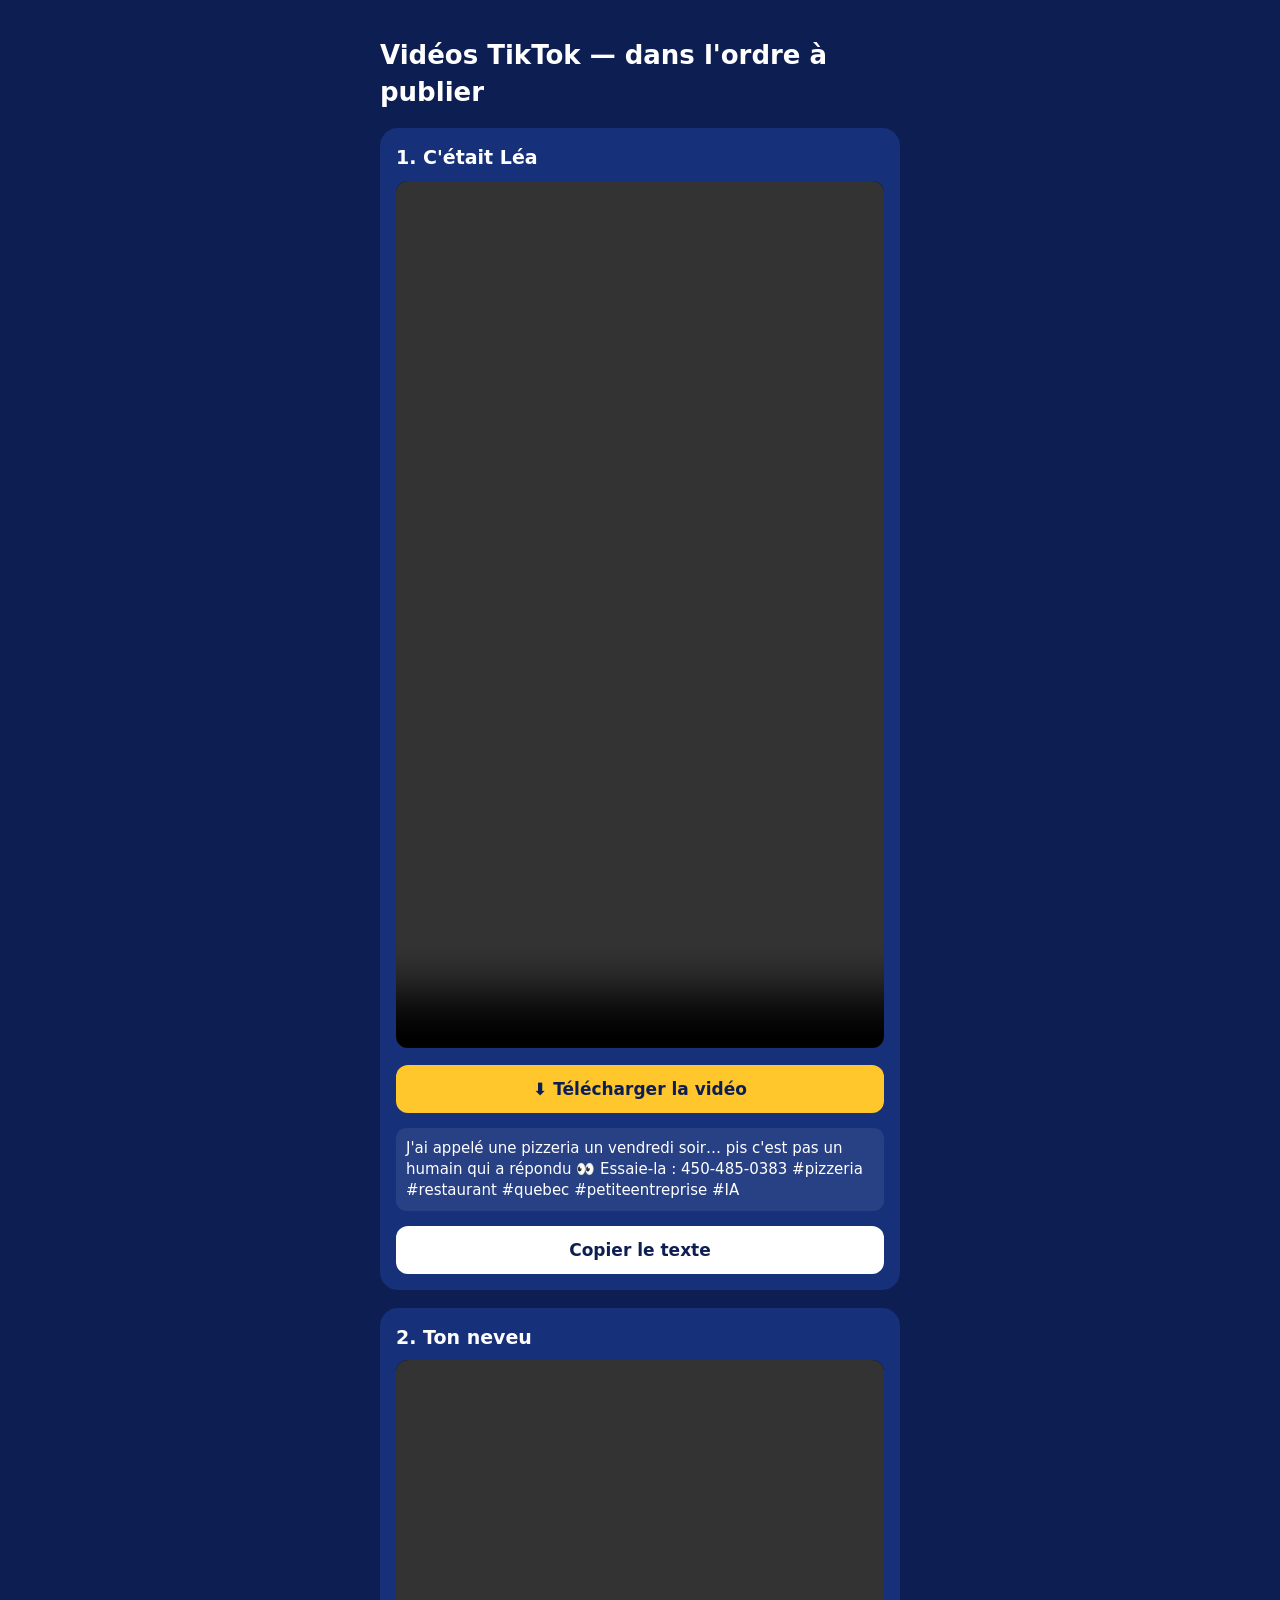
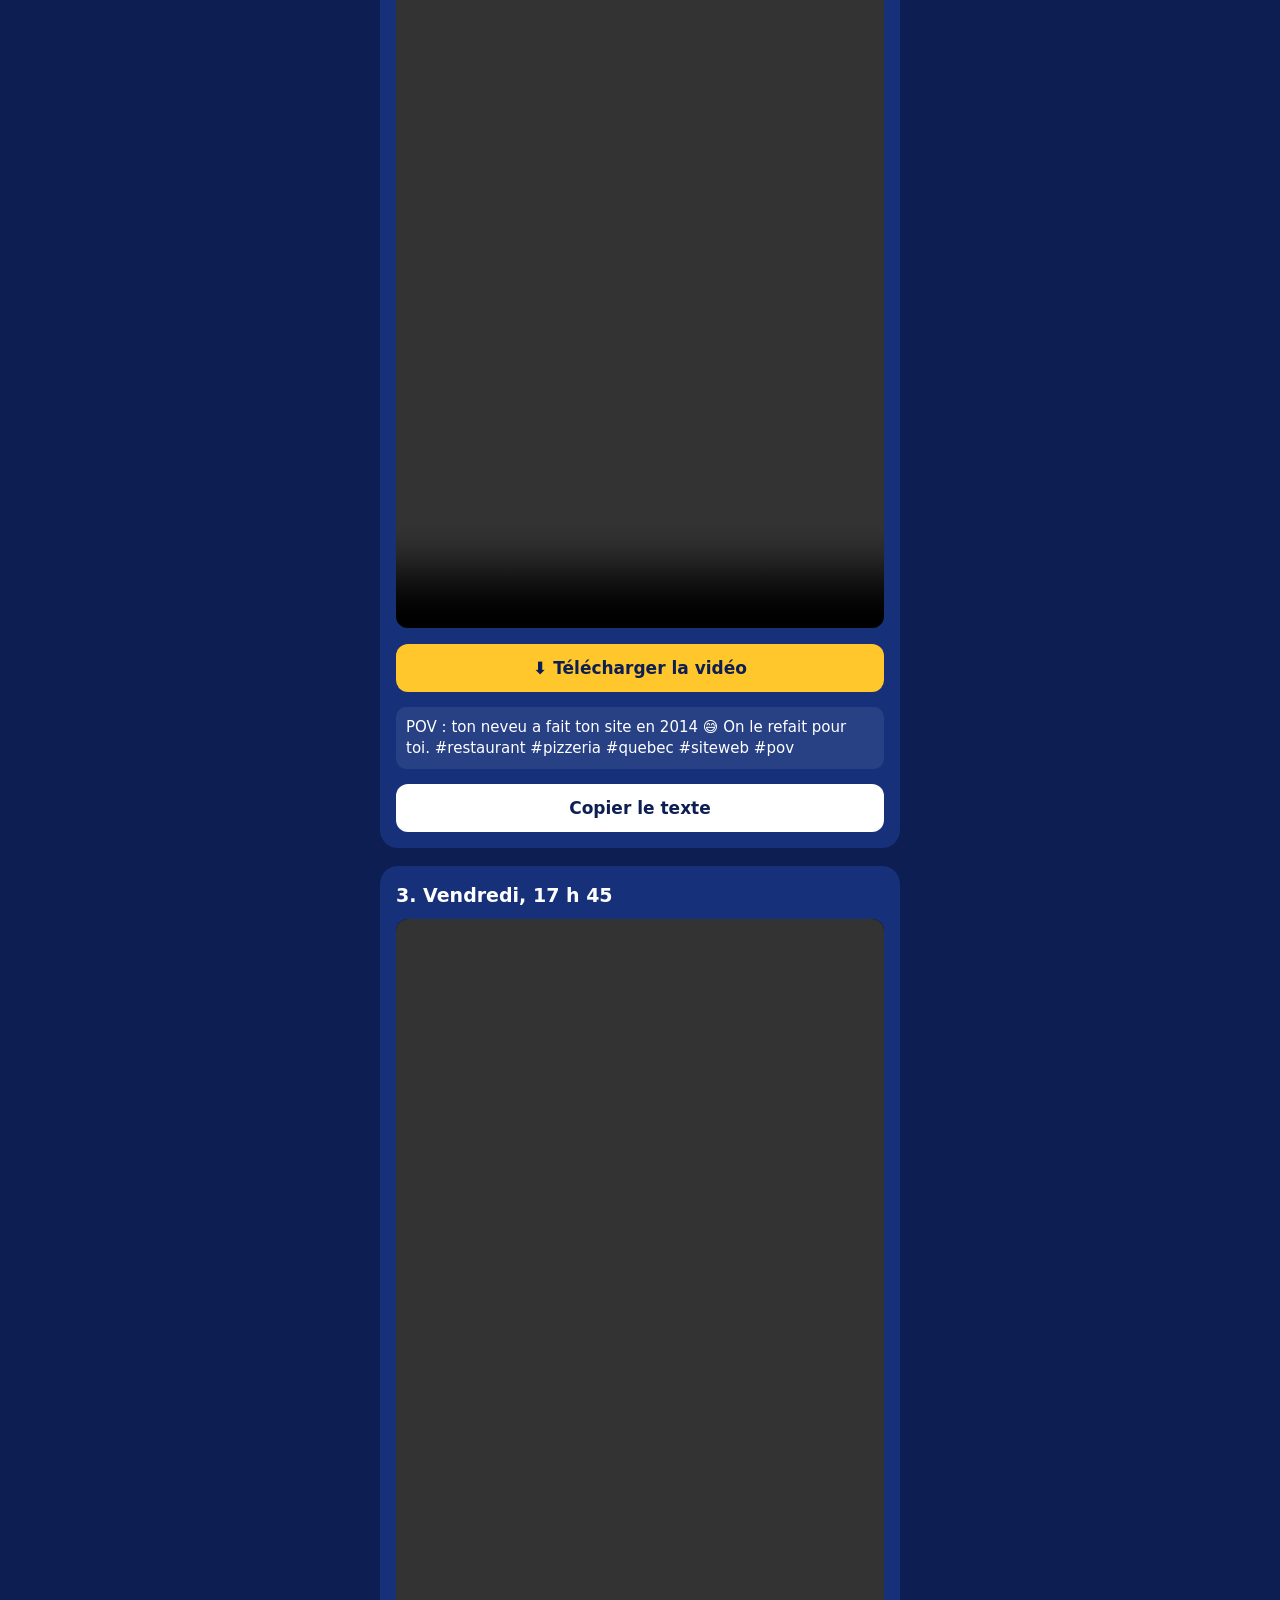
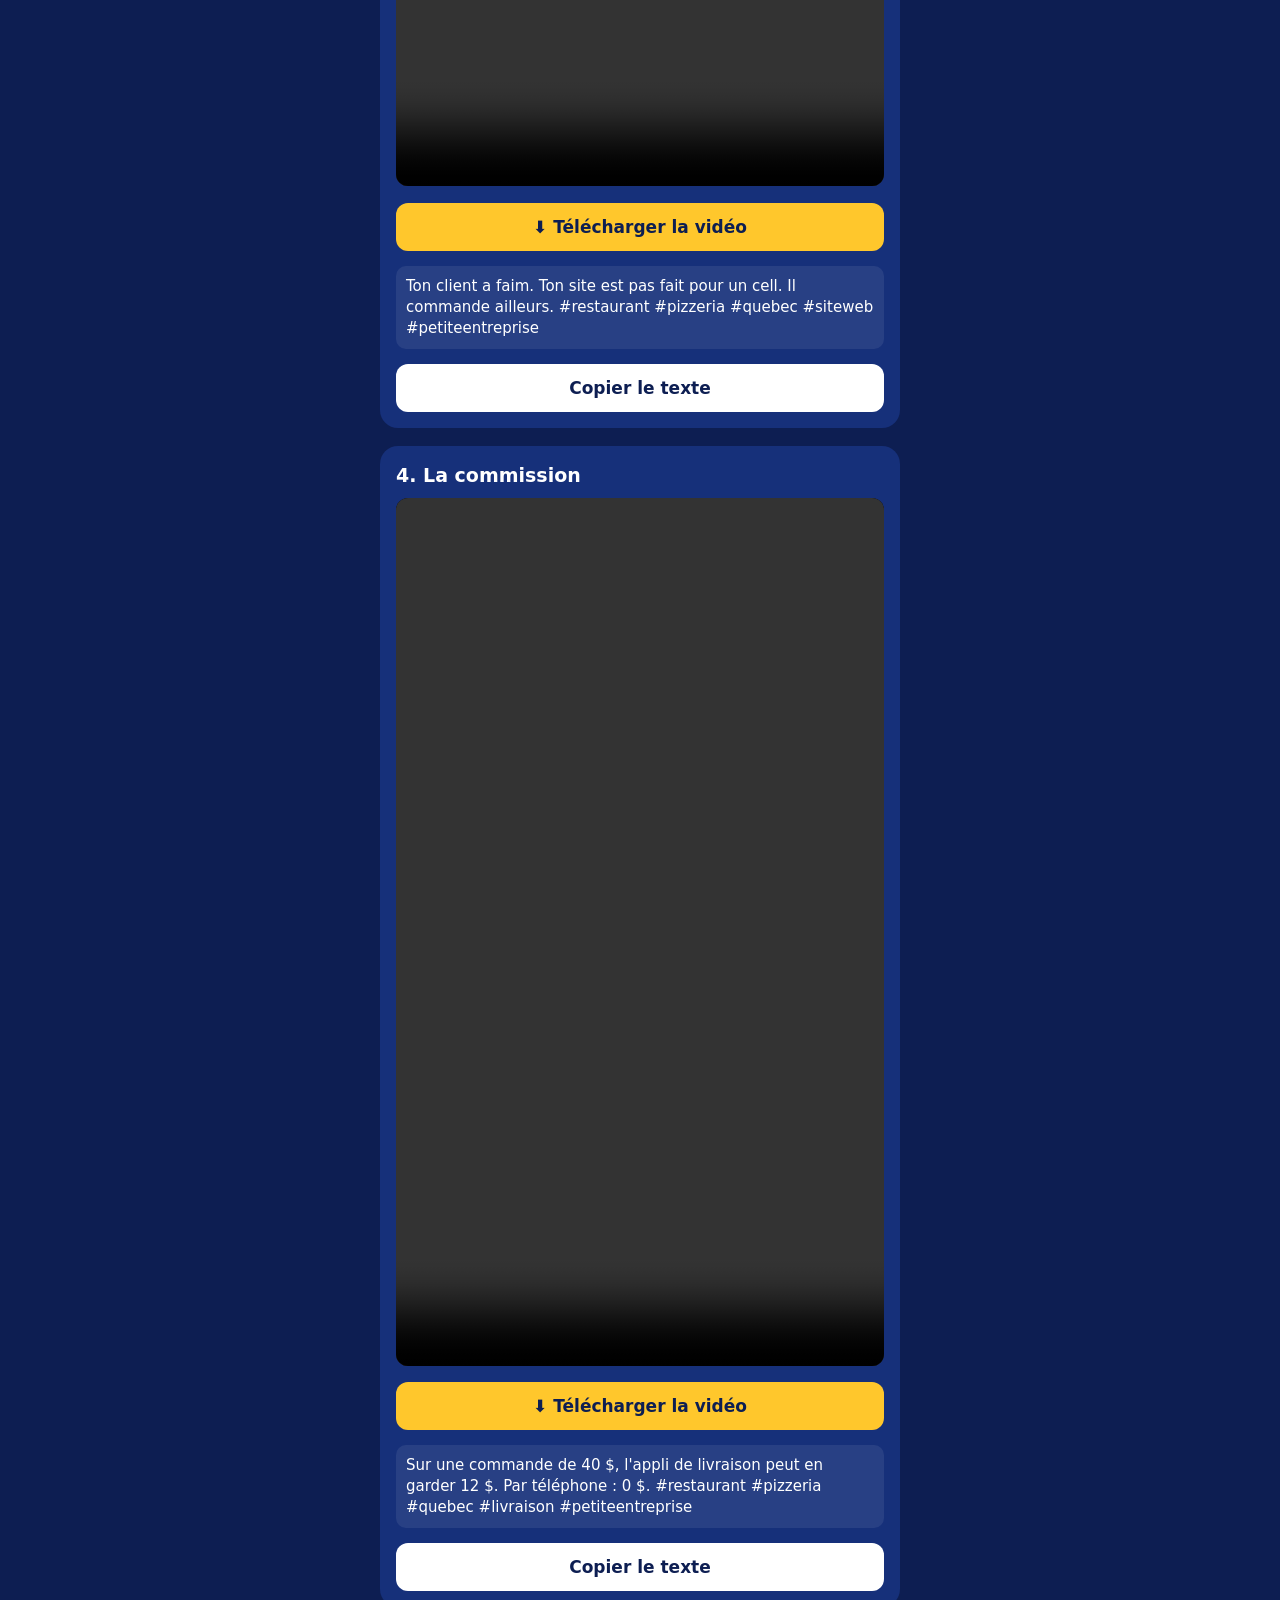
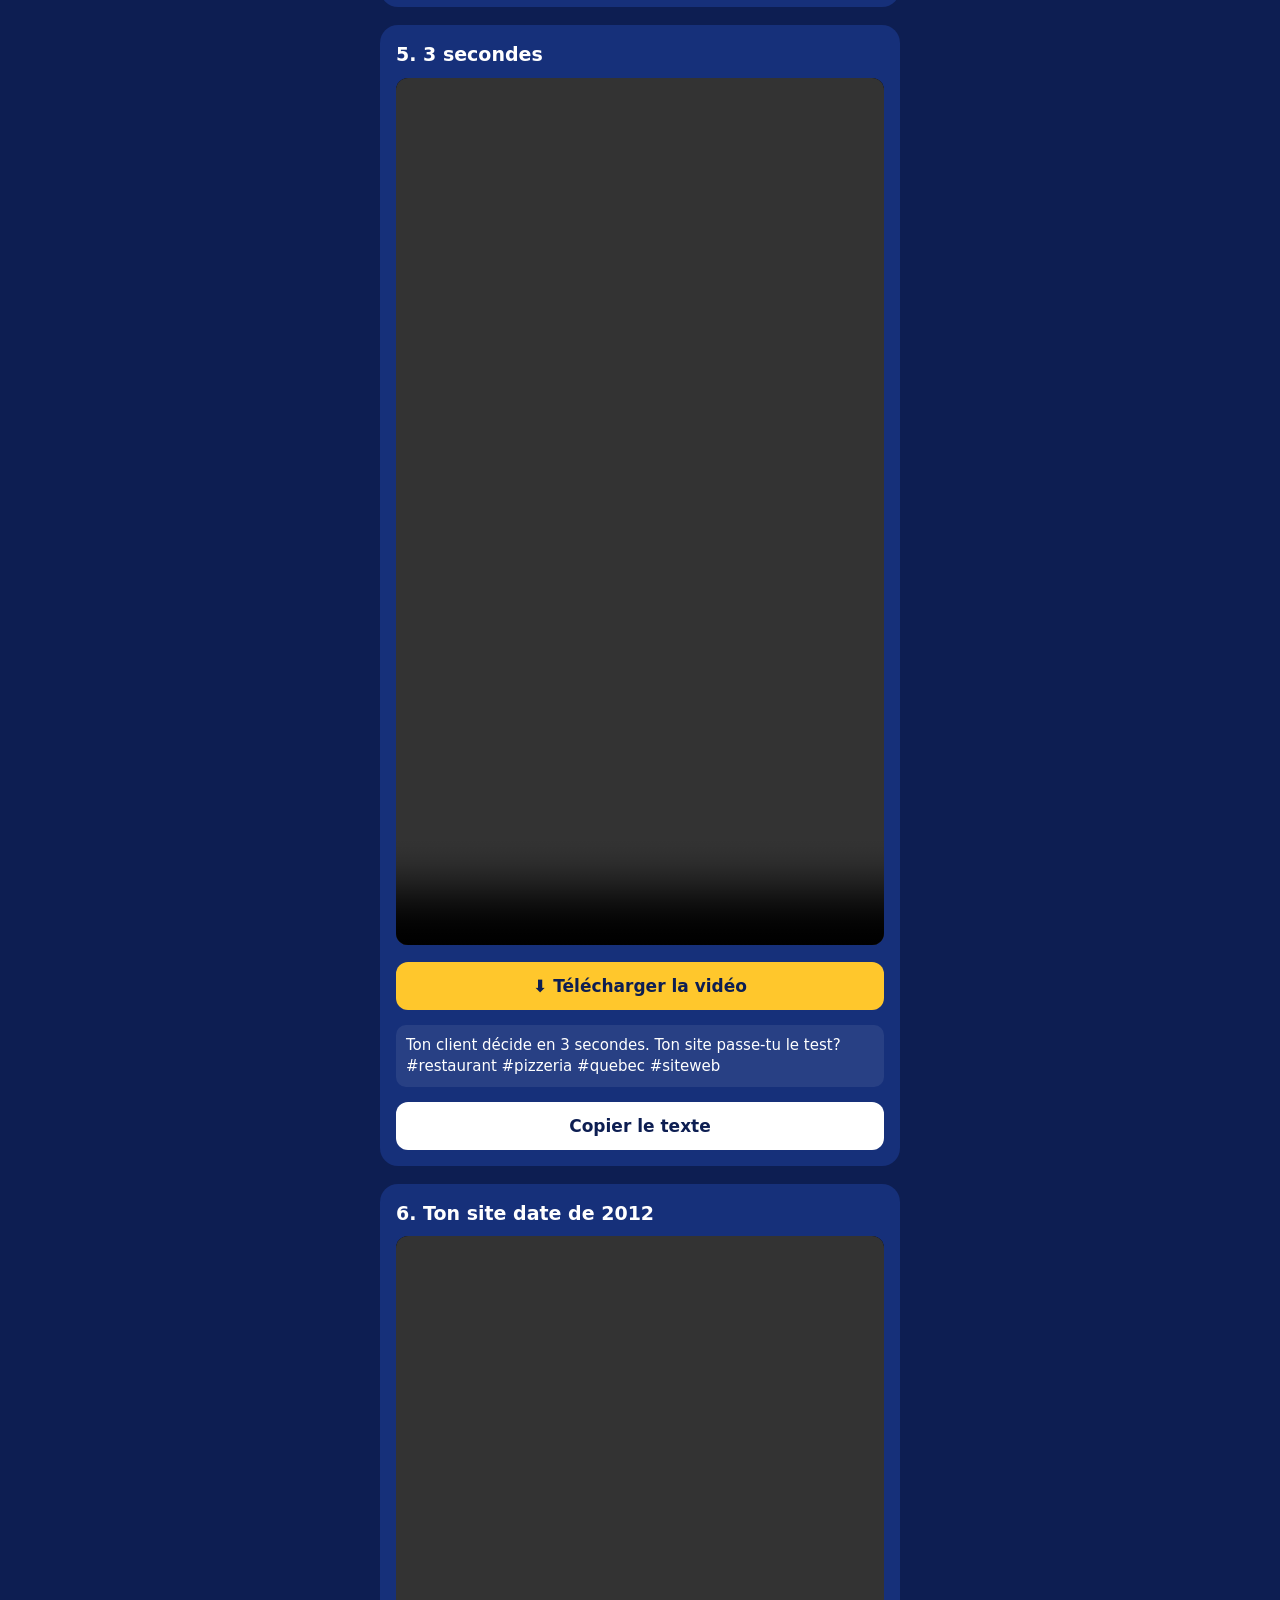
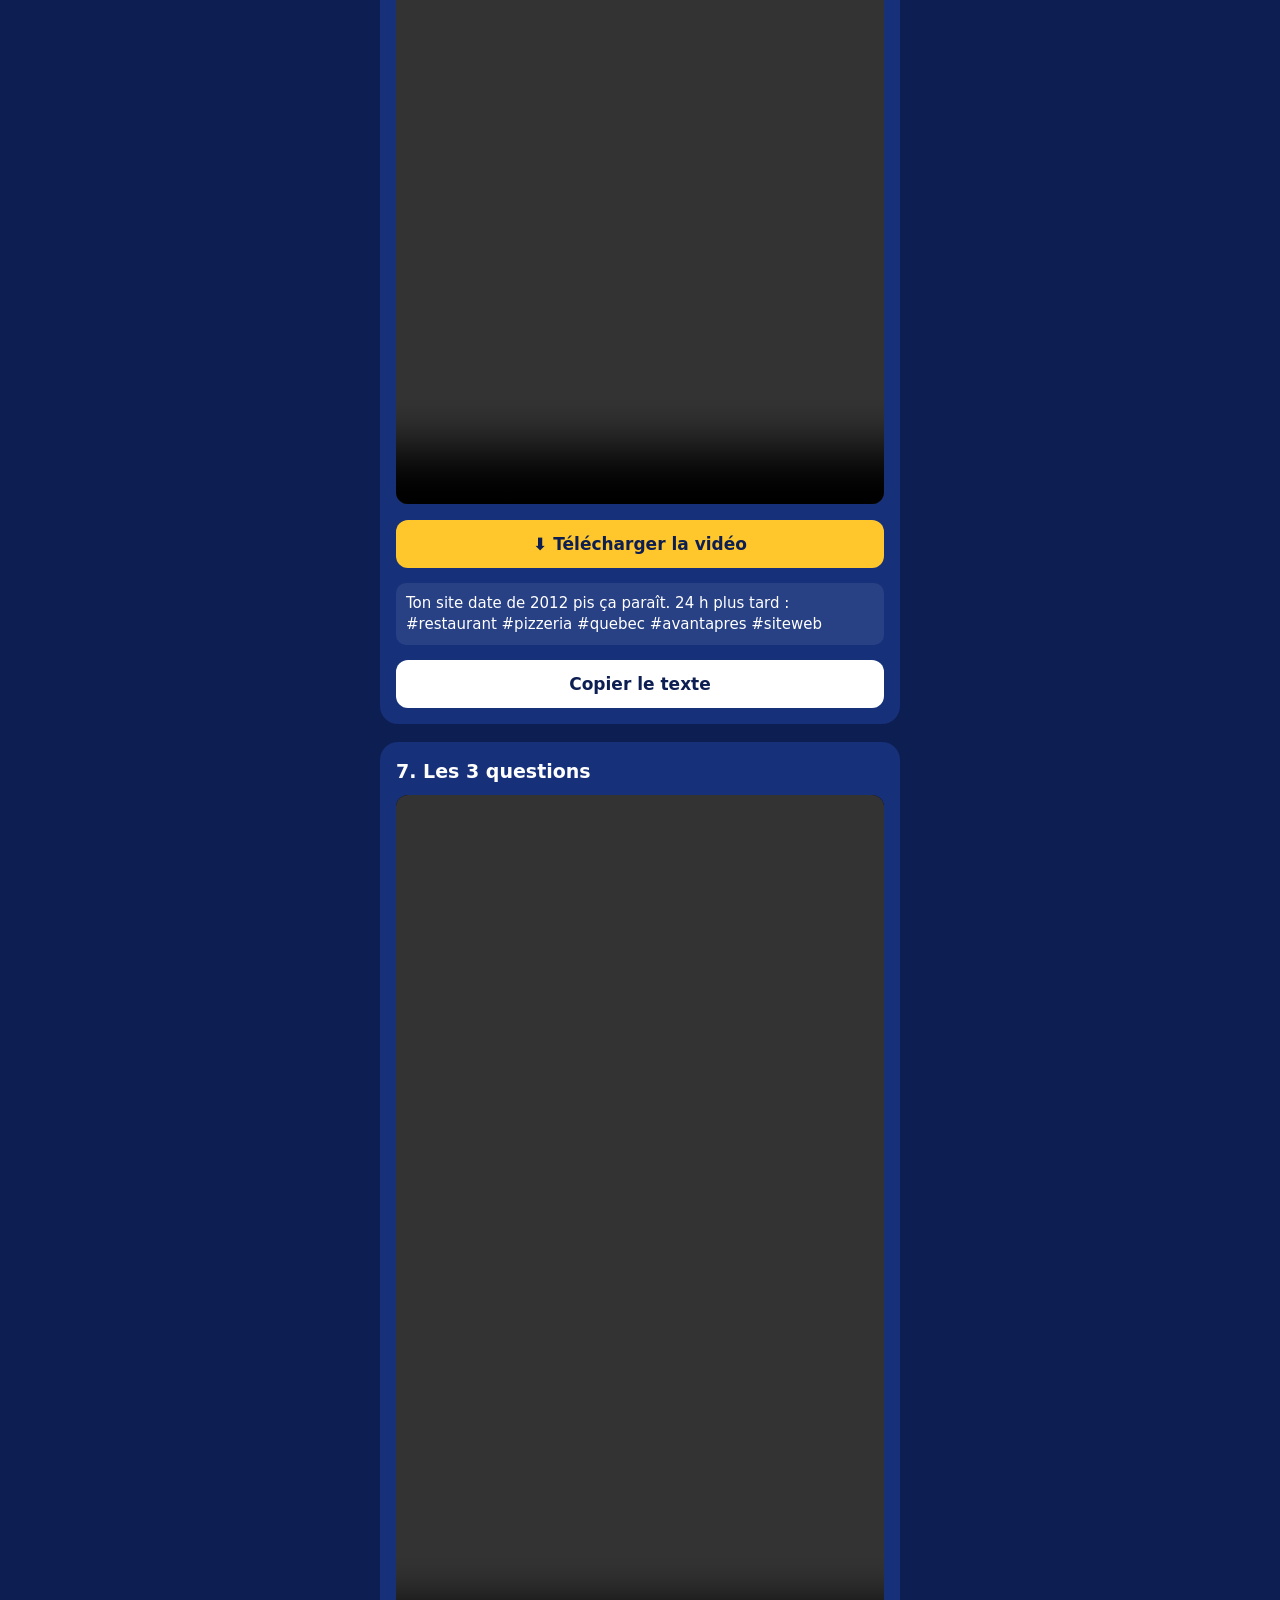
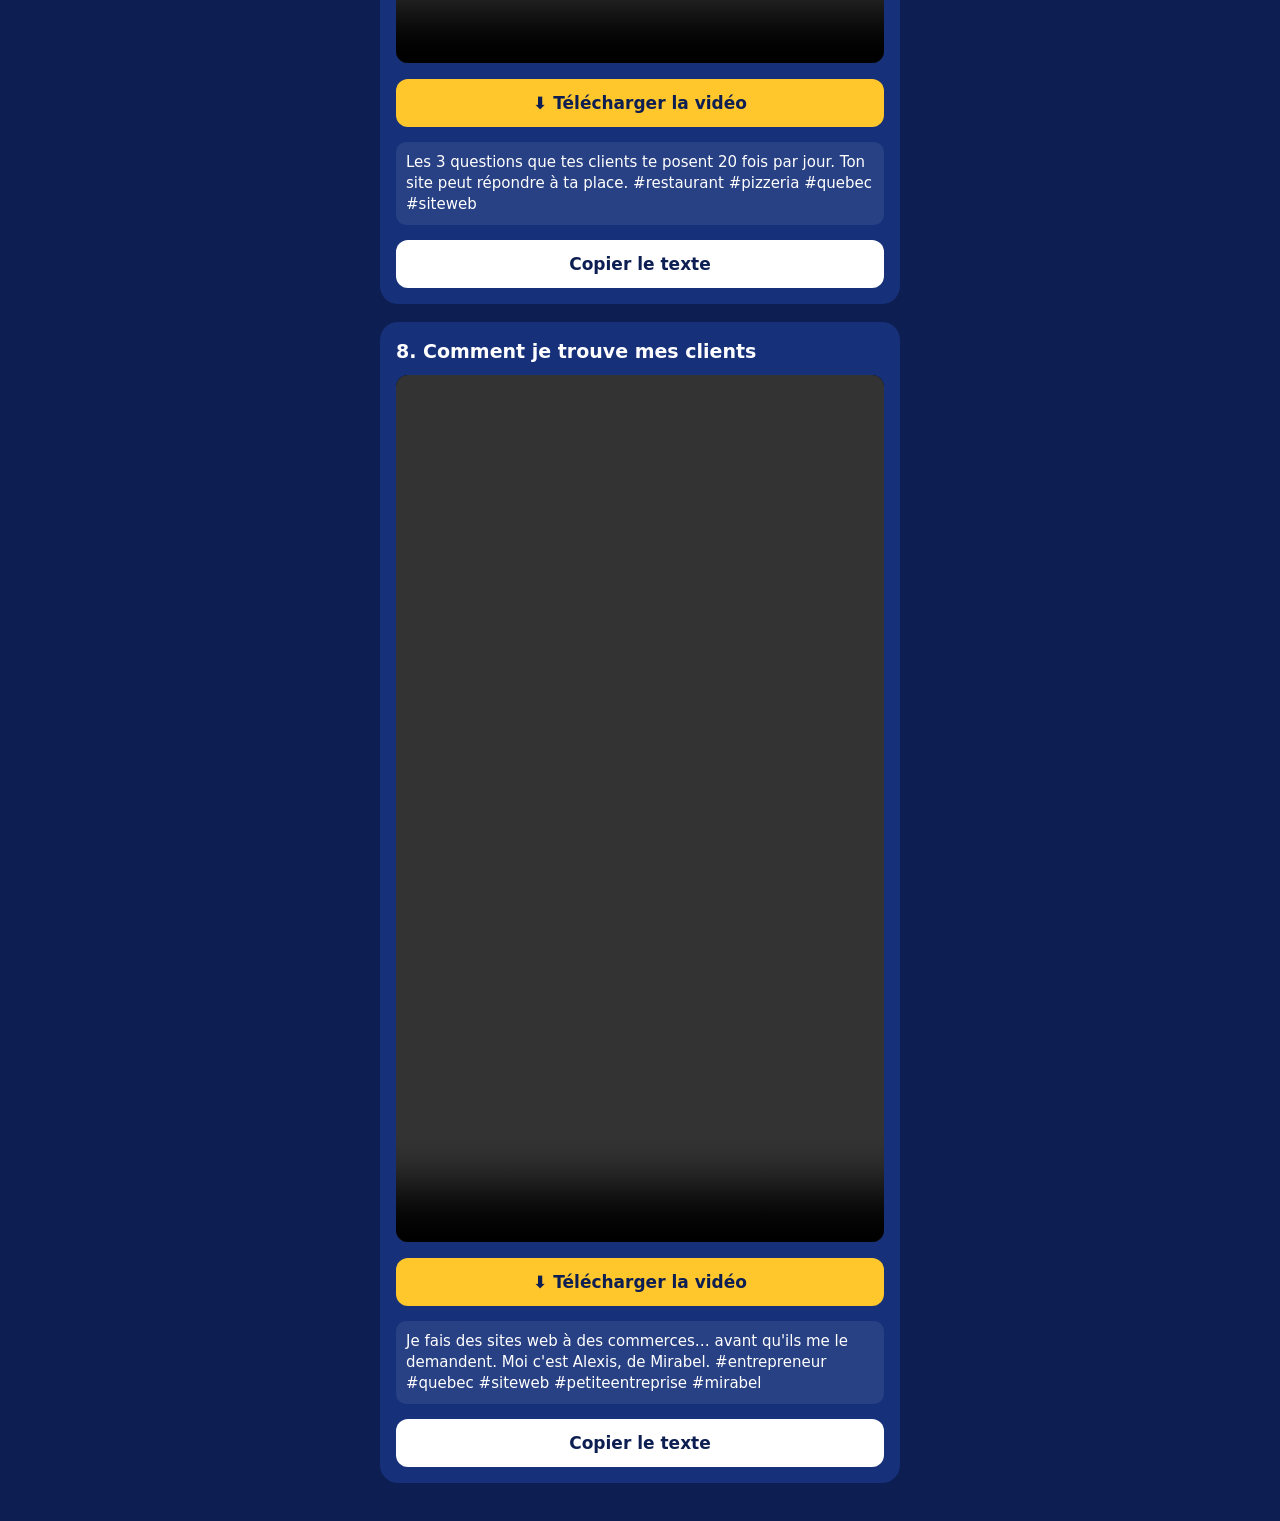
==== tiktok/index.html @ d4f23c19 "Page de téléchargement des vidéos TikTok Co-Authored-By: Claude Opus 5.5 <noreply@anthropic.com> Cla" ====
<!doctype html><html lang="fr"><head><meta charset="utf-8"><meta name="viewport" content="width=device-width,initial-scale=1"><meta name="robots" content="noindex,nofollow"><title>TikTok — Brixel Pro</title>
<style>body{margin:0;background:#0d1e52;color:#fff;font:16px/1.4 system-ui,sans-serif}main{max-width:520px;margin:0 auto;padding:20px}h1{font-size:26px}section{background:#16307a;border-radius:18px;padding:16px;margin:18px 0}h2{font-size:19px;margin:0 0 10px}video{width:100%;border-radius:12px;background:#000;aspect-ratio:9/16}.dl,button{display:block;width:100%;box-sizing:border-box;text-align:center;margin-top:10px;padding:14px;border-radius:12px;border:0;font:700 17px system-ui;text-decoration:none}.dl{background:#ffc72c;color:#0d1e52}button{background:#fff;color:#0d1e52}.tx{background:rgba(255,255,255,.08);border-radius:10px;padding:10px;font-size:15px}</style></head>
<body><main><h1>Vidéos TikTok — dans l'ordre à publier</h1><section><h2>1. C&#x27;était Léa</h2><video src="3-cetait-lea.mp4" controls playsinline preload="metadata"></video>
<a class="dl" href="3-cetait-lea.mp4" download="3-cetait-lea.mp4">⬇ Télécharger la vidéo</a>
<p class="tx" id="t0">J&#x27;ai appelé une pizzeria un vendredi soir… pis c&#x27;est pas un humain qui a répondu 👀 Essaie-la : 450-485-0383 #pizzeria #restaurant #quebec #petiteentreprise #IA</p><button onclick="cp(0,this)">Copier le texte</button></section><section><h2>2. Ton neveu</h2><video src="6-ton-neveu.mp4" controls playsinline preload="metadata"></video>
<a class="dl" href="6-ton-neveu.mp4" download="6-ton-neveu.mp4">⬇ Télécharger la vidéo</a>
<p class="tx" id="t1">POV : ton neveu a fait ton site en 2014 😅 On le refait pour toi. #restaurant #pizzeria #quebec #siteweb #pov</p><button onclick="cp(1,this)">Copier le texte</button></section><section><h2>3. Vendredi, 17 h 45</h2><video src="1-vendredi-17h45.mp4" controls playsinline preload="metadata"></video>
<a class="dl" href="1-vendredi-17h45.mp4" download="1-vendredi-17h45.mp4">⬇ Télécharger la vidéo</a>
<p class="tx" id="t2">Ton client a faim. Ton site est pas fait pour un cell. Il commande ailleurs. #restaurant #pizzeria #quebec #siteweb #petiteentreprise</p><button onclick="cp(2,this)">Copier le texte</button></section><section><h2>4. La commission</h2><video src="4-la-commission.mp4" controls playsinline preload="metadata"></video>
<a class="dl" href="4-la-commission.mp4" download="4-la-commission.mp4">⬇ Télécharger la vidéo</a>
<p class="tx" id="t3">Sur une commande de 40 $, l&#x27;appli de livraison peut en garder 12 $. Par téléphone : 0 $. #restaurant #pizzeria #quebec #livraison #petiteentreprise</p><button onclick="cp(3,this)">Copier le texte</button></section><section><h2>5. 3 secondes</h2><video src="5-3-secondes.mp4" controls playsinline preload="metadata"></video>
<a class="dl" href="5-3-secondes.mp4" download="5-3-secondes.mp4">⬇ Télécharger la vidéo</a>
<p class="tx" id="t4">Ton client décide en 3 secondes. Ton site passe-tu le test? #restaurant #pizzeria #quebec #siteweb</p><button onclick="cp(4,this)">Copier le texte</button></section><section><h2>6. Ton site date de 2012</h2><video src="2-ton-site-date-de-2012.mp4" controls playsinline preload="metadata"></video>
<a class="dl" href="2-ton-site-date-de-2012.mp4" download="2-ton-site-date-de-2012.mp4">⬇ Télécharger la vidéo</a>
<p class="tx" id="t5">Ton site date de 2012 pis ça paraît. 24 h plus tard : #restaurant #pizzeria #quebec #avantapres #siteweb</p><button onclick="cp(5,this)">Copier le texte</button></section><section><h2>7. Les 3 questions</h2><video src="8-les-3-questions.mp4" controls playsinline preload="metadata"></video>
<a class="dl" href="8-les-3-questions.mp4" download="8-les-3-questions.mp4">⬇ Télécharger la vidéo</a>
<p class="tx" id="t6">Les 3 questions que tes clients te posent 20 fois par jour. Ton site peut répondre à ta place. #restaurant #pizzeria #quebec #siteweb</p><button onclick="cp(6,this)">Copier le texte</button></section><section><h2>8. Comment je trouve mes clients</h2><video src="7-comment-je-trouve-mes-clients.mp4" controls playsinline preload="metadata"></video>
<a class="dl" href="7-comment-je-trouve-mes-clients.mp4" download="7-comment-je-trouve-mes-clients.mp4">⬇ Télécharger la vidéo</a>
<p class="tx" id="t7">Je fais des sites web à des commerces… avant qu&#x27;ils me le demandent. Moi c&#x27;est Alexis, de Mirabel. #entrepreneur #quebec #siteweb #petiteentreprise #mirabel</p><button onclick="cp(7,this)">Copier le texte</button></section></main>
<script>function cp(i,b){navigator.clipboard.writeText(document.getElementById('t'+i).textContent).then(()=>{b.textContent='Copié ✓';setTimeout(()=>b.textContent='Copier le texte',1500)})}</script></body></html>
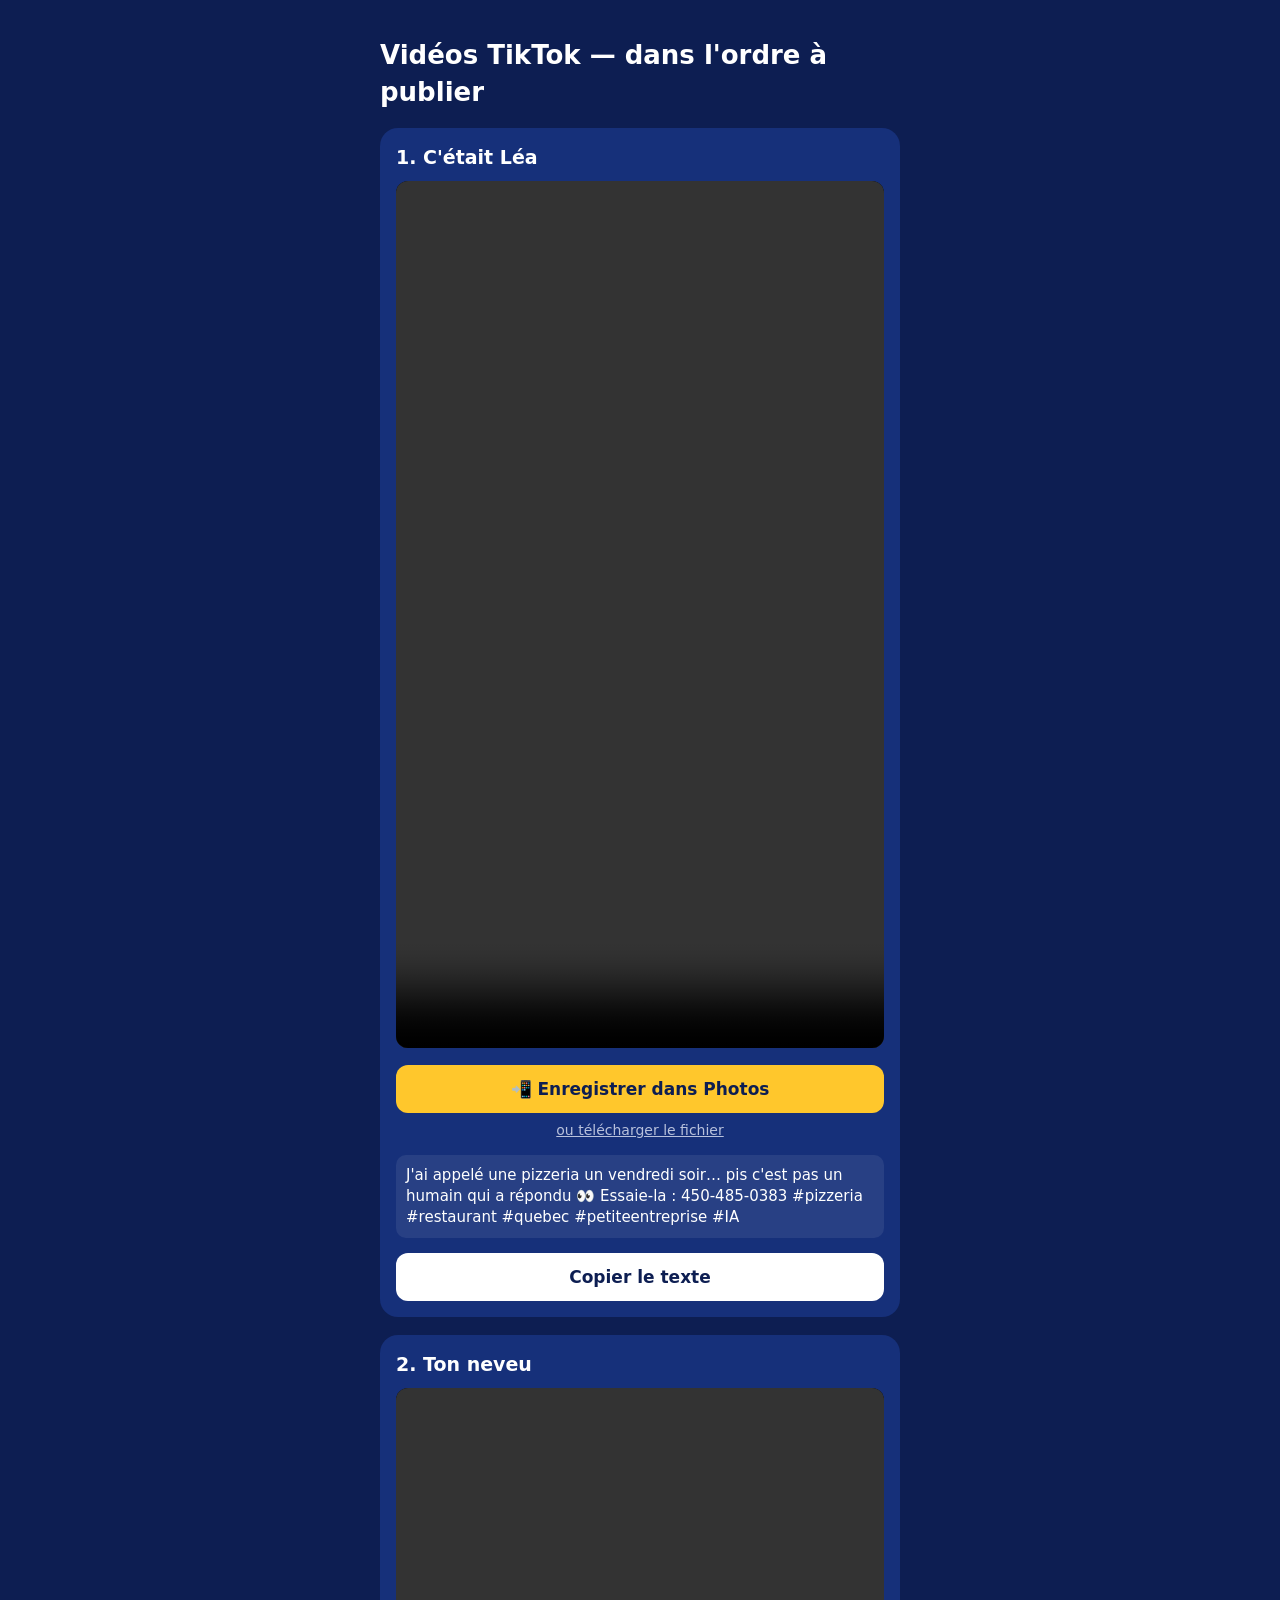
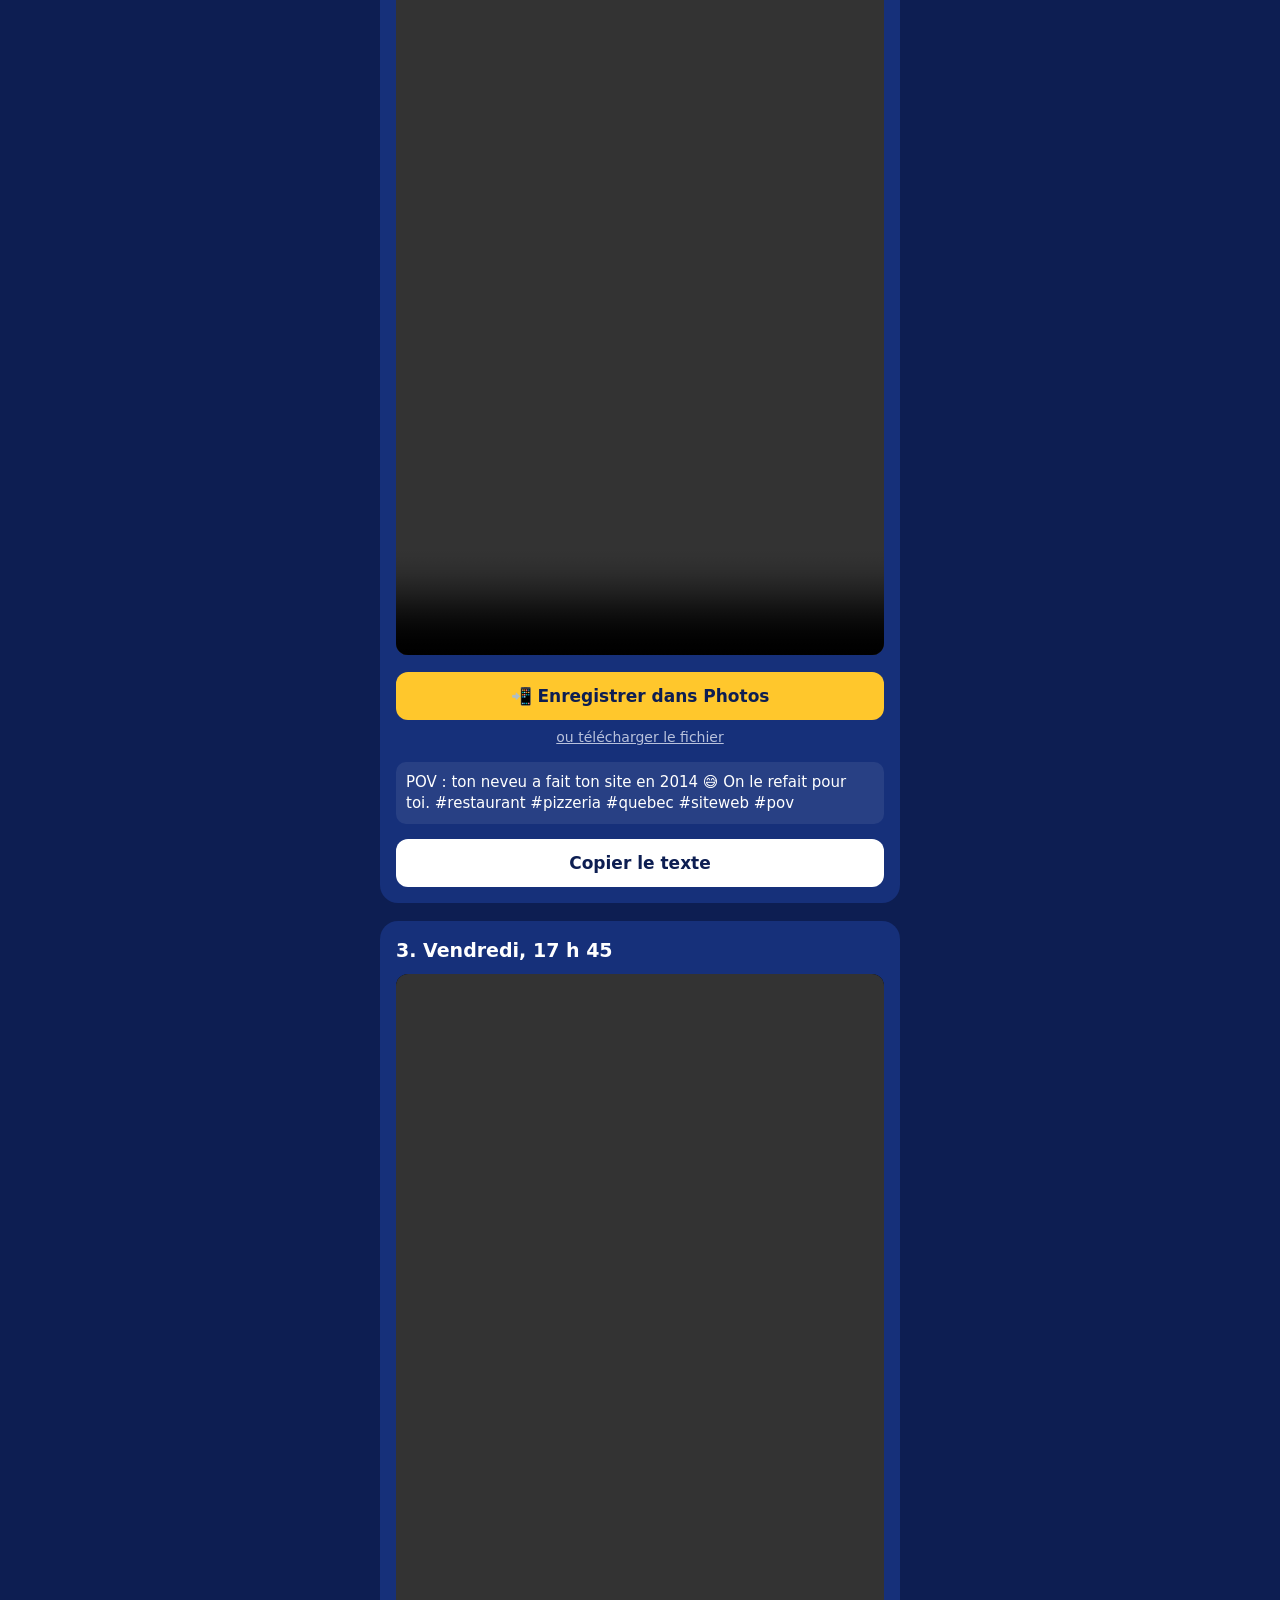
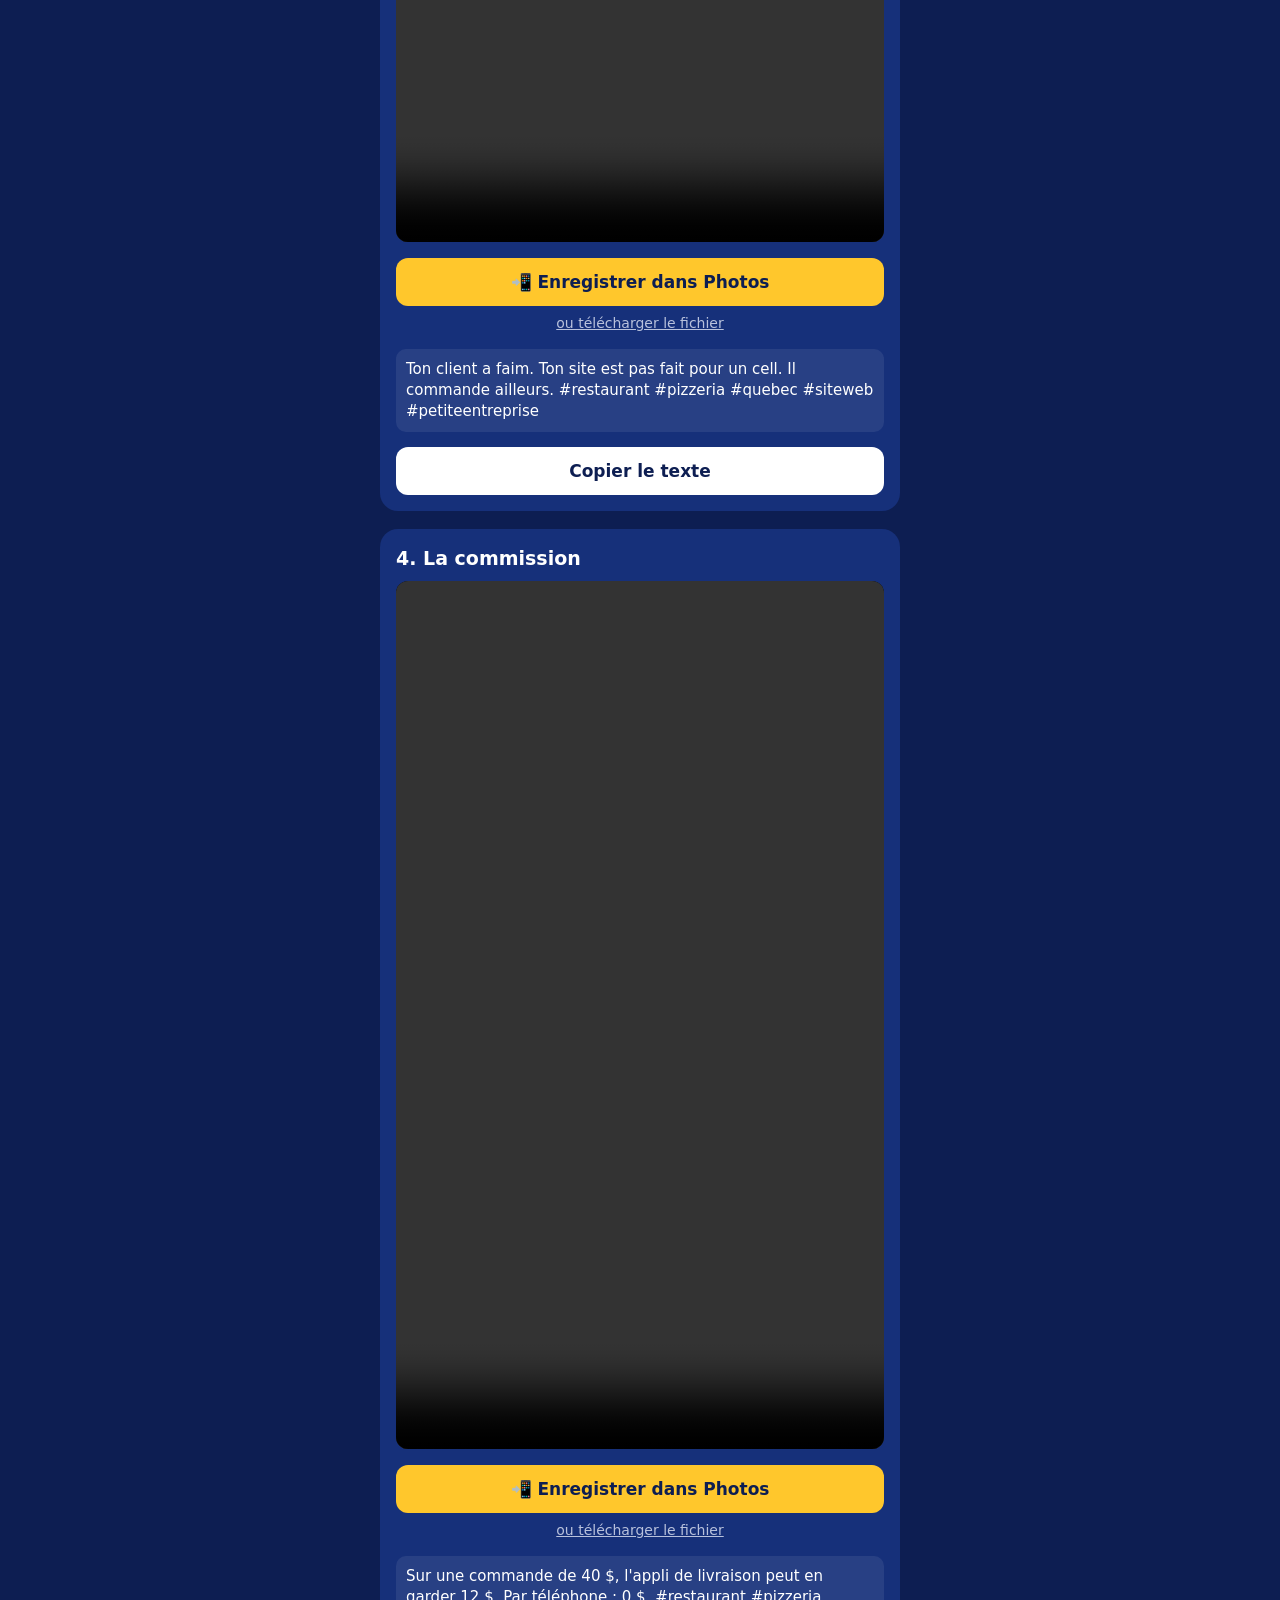
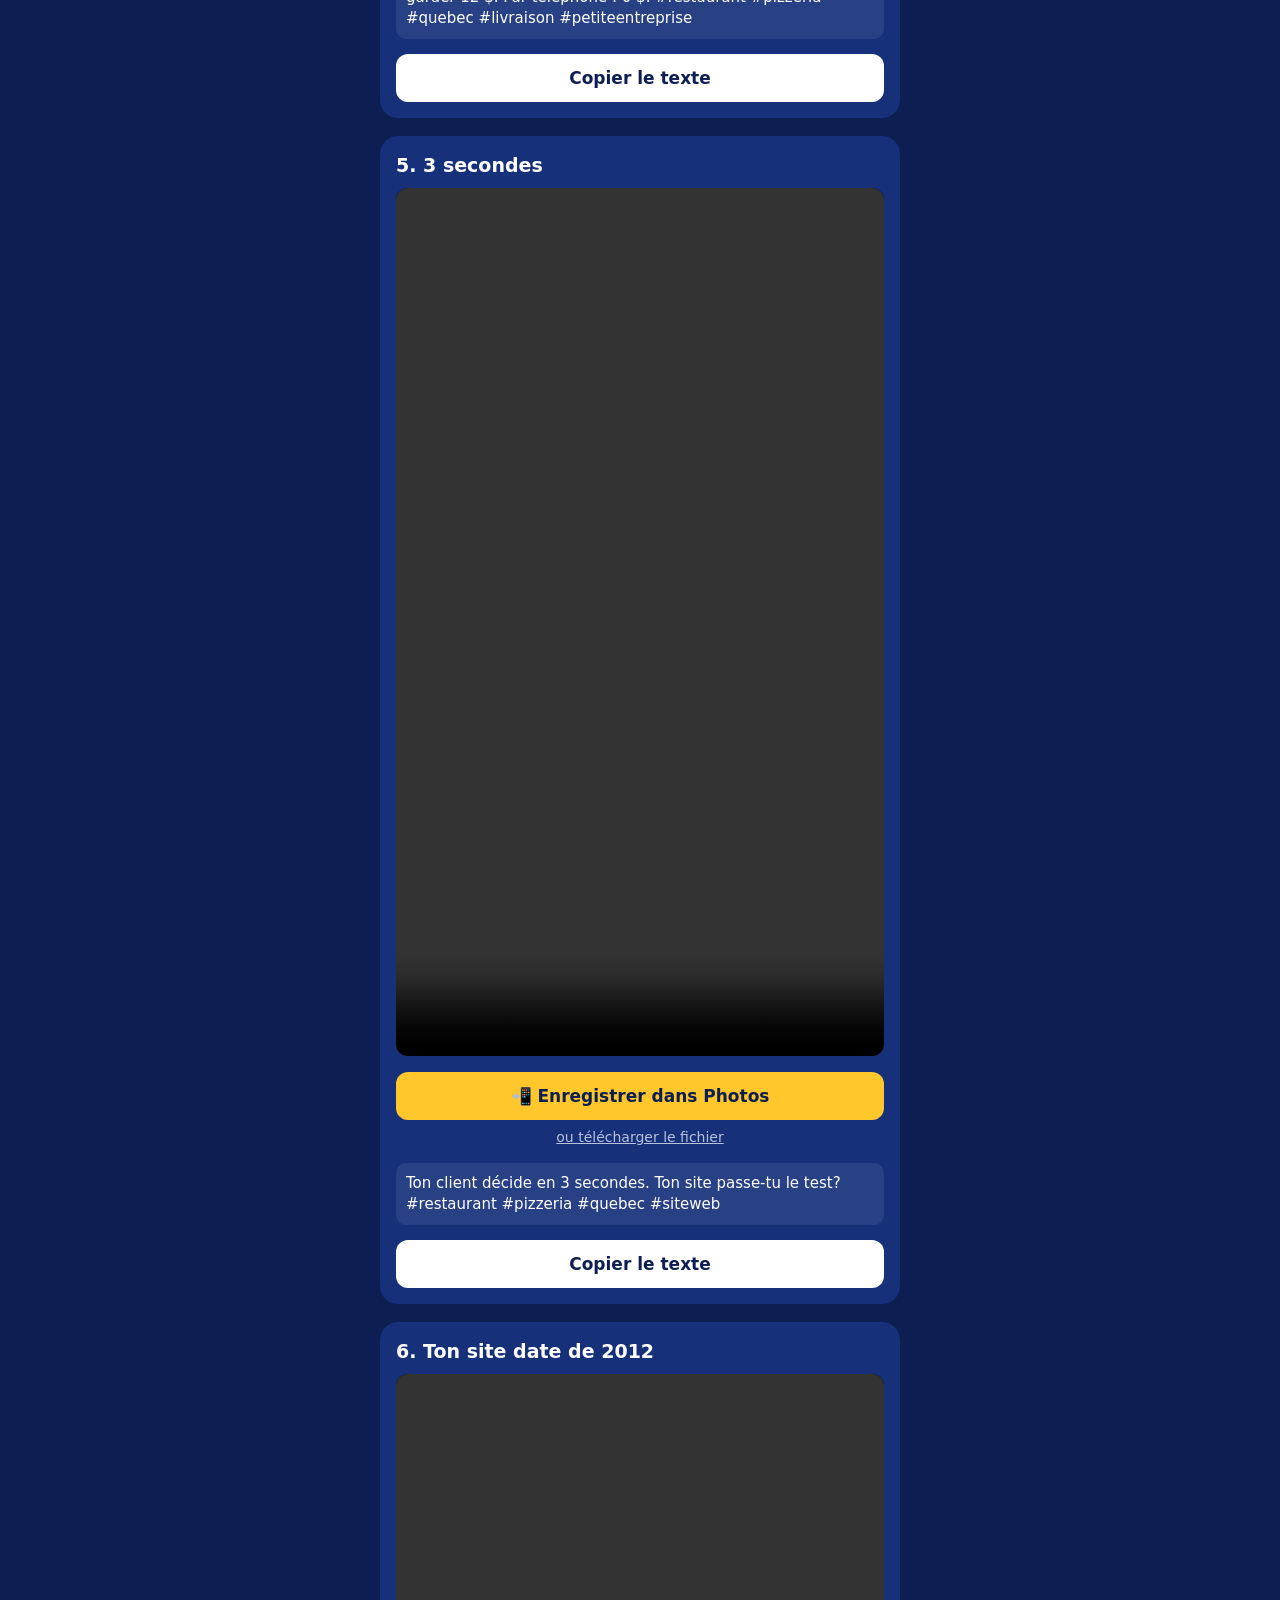
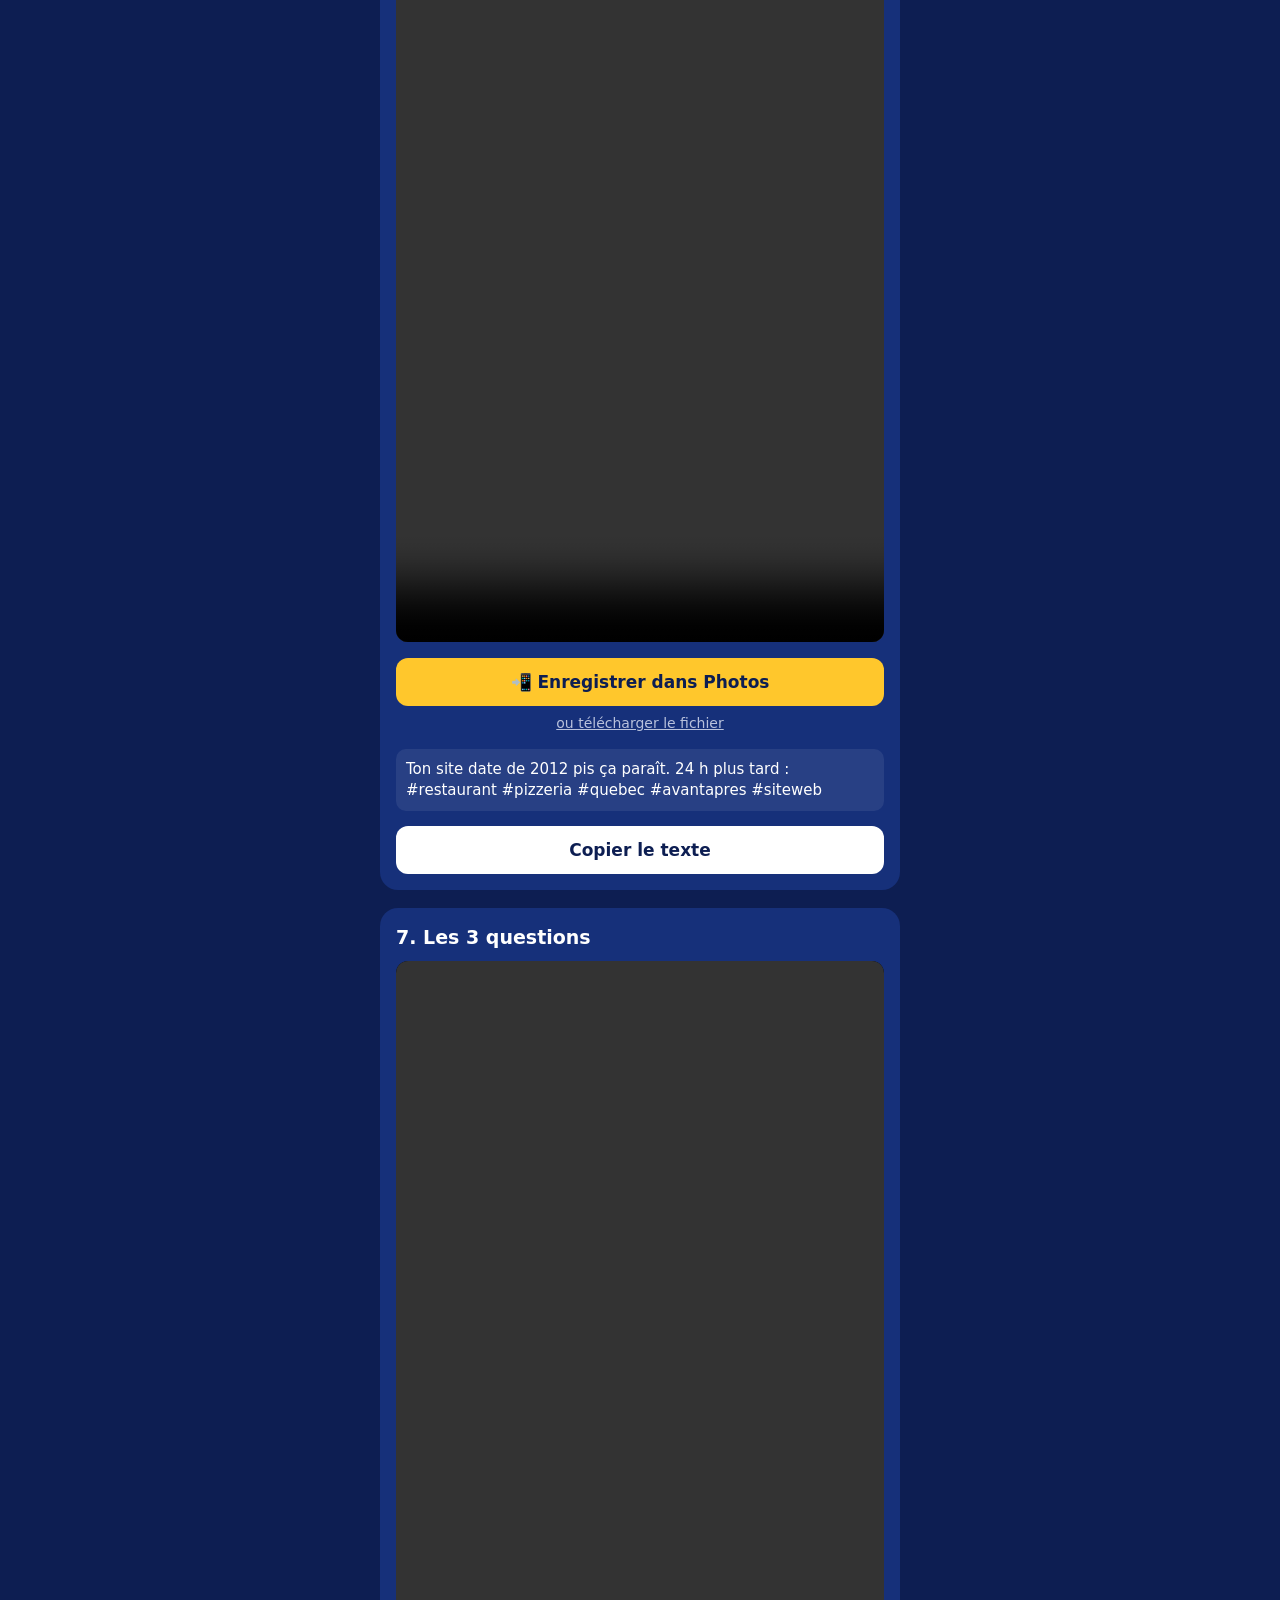
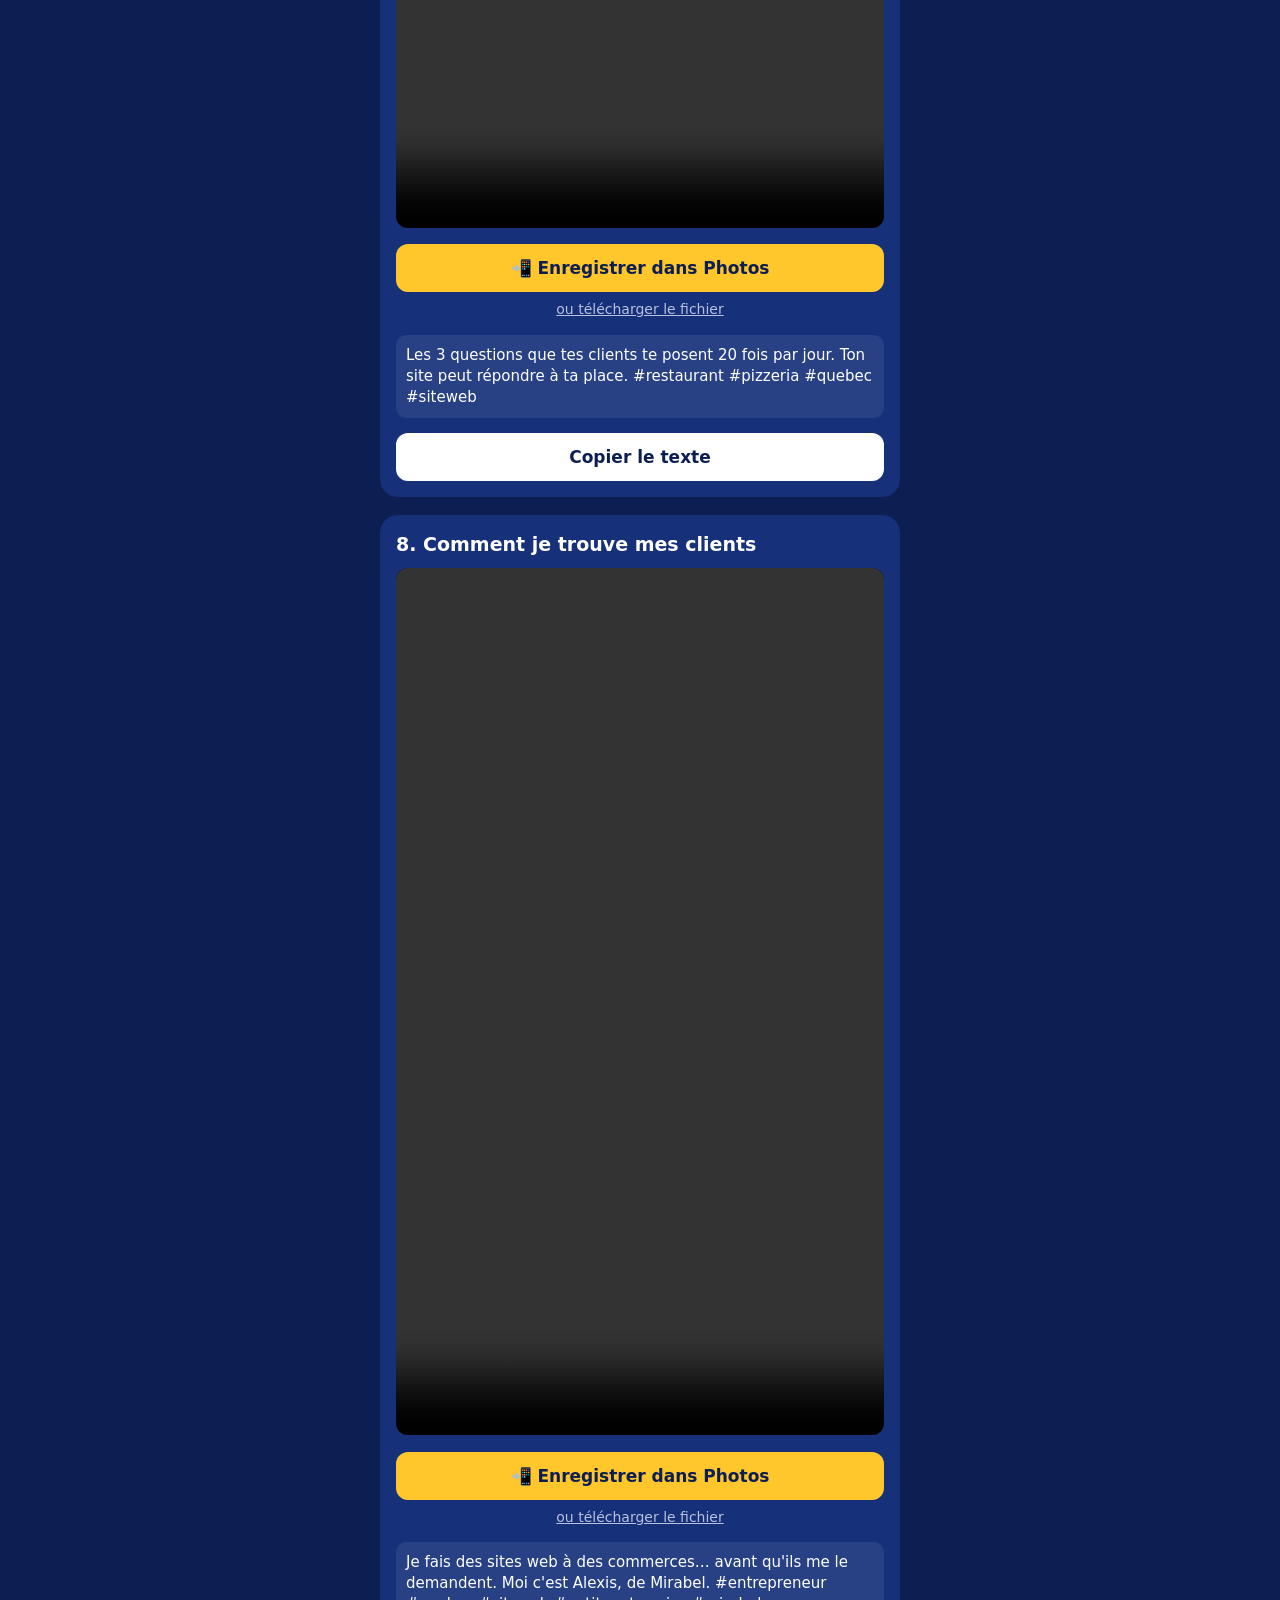
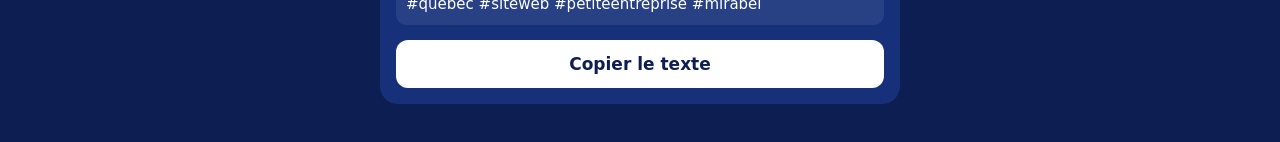
==== commit 5caf403f: "TikTok : bouton Enregistrer dans Photos (partage natif) Co-Authored-By: Claude Opus 5.5 <noreply@ant" ====
--- a/tiktok/index.html
+++ b/tiktok/index.html
@@ -1,20 +1,26 @@
 <!doctype html><html lang="fr"><head><meta charset="utf-8"><meta name="viewport" content="width=device-width,initial-scale=1"><meta name="robots" content="noindex,nofollow"><title>TikTok — Brixel Pro</title>
-<style>body{margin:0;background:#0d1e52;color:#fff;font:16px/1.4 system-ui,sans-serif}main{max-width:520px;margin:0 auto;padding:20px}h1{font-size:26px}section{background:#16307a;border-radius:18px;padding:16px;margin:18px 0}h2{font-size:19px;margin:0 0 10px}video{width:100%;border-radius:12px;background:#000;aspect-ratio:9/16}.dl,button{display:block;width:100%;box-sizing:border-box;text-align:center;margin-top:10px;padding:14px;border-radius:12px;border:0;font:700 17px system-ui;text-decoration:none}.dl{background:#ffc72c;color:#0d1e52}button{background:#fff;color:#0d1e52}.tx{background:rgba(255,255,255,.08);border-radius:10px;padding:10px;font-size:15px}</style></head>
+<style>body{margin:0;background:#0d1e52;color:#fff;font:16px/1.4 system-ui,sans-serif}main{max-width:520px;margin:0 auto;padding:20px}h1{font-size:26px}section{background:#16307a;border-radius:18px;padding:16px;margin:18px 0}h2{font-size:19px;margin:0 0 10px}video{width:100%;border-radius:12px;background:#000;aspect-ratio:9/16}.dl,button{display:block;width:100%;box-sizing:border-box;text-align:center;margin-top:10px;padding:14px;border-radius:12px;border:0;font:700 17px system-ui;text-decoration:none}.dl{background:#ffc72c;color:#0d1e52}button{background:#fff;color:#0d1e52}.tx{background:rgba(255,255,255,.08);border-radius:10px;padding:10px;font-size:15px}.alt{display:block;text-align:center;color:#b8c1dc;font-size:14px;margin-top:8px}</style></head>
 <body><main><h1>Vidéos TikTok — dans l'ordre à publier</h1><section><h2>1. C&#x27;était Léa</h2><video src="3-cetait-lea.mp4" controls playsinline preload="metadata"></video>
-<a class="dl" href="3-cetait-lea.mp4" download="3-cetait-lea.mp4">⬇ Télécharger la vidéo</a>
+<button class="dl" data-f="3-cetait-lea.mp4" onclick="sv(this)">📲 Enregistrer dans Photos</button><a class="alt" href="3-cetait-lea.mp4" download>ou télécharger le fichier</a>
 <p class="tx" id="t0">J&#x27;ai appelé une pizzeria un vendredi soir… pis c&#x27;est pas un humain qui a répondu 👀 Essaie-la : 450-485-0383 #pizzeria #restaurant #quebec #petiteentreprise #IA</p><button onclick="cp(0,this)">Copier le texte</button></section><section><h2>2. Ton neveu</h2><video src="6-ton-neveu.mp4" controls playsinline preload="metadata"></video>
-<a class="dl" href="6-ton-neveu.mp4" download="6-ton-neveu.mp4">⬇ Télécharger la vidéo</a>
+<button class="dl" data-f="6-ton-neveu.mp4" onclick="sv(this)">📲 Enregistrer dans Photos</button><a class="alt" href="6-ton-neveu.mp4" download>ou télécharger le fichier</a>
 <p class="tx" id="t1">POV : ton neveu a fait ton site en 2014 😅 On le refait pour toi. #restaurant #pizzeria #quebec #siteweb #pov</p><button onclick="cp(1,this)">Copier le texte</button></section><section><h2>3. Vendredi, 17 h 45</h2><video src="1-vendredi-17h45.mp4" controls playsinline preload="metadata"></video>
-<a class="dl" href="1-vendredi-17h45.mp4" download="1-vendredi-17h45.mp4">⬇ Télécharger la vidéo</a>
+<button class="dl" data-f="1-vendredi-17h45.mp4" onclick="sv(this)">📲 Enregistrer dans Photos</button><a class="alt" href="1-vendredi-17h45.mp4" download>ou télécharger le fichier</a>
 <p class="tx" id="t2">Ton client a faim. Ton site est pas fait pour un cell. Il commande ailleurs. #restaurant #pizzeria #quebec #siteweb #petiteentreprise</p><button onclick="cp(2,this)">Copier le texte</button></section><section><h2>4. La commission</h2><video src="4-la-commission.mp4" controls playsinline preload="metadata"></video>
-<a class="dl" href="4-la-commission.mp4" download="4-la-commission.mp4">⬇ Télécharger la vidéo</a>
+<button class="dl" data-f="4-la-commission.mp4" onclick="sv(this)">📲 Enregistrer dans Photos</button><a class="alt" href="4-la-commission.mp4" download>ou télécharger le fichier</a>
 <p class="tx" id="t3">Sur une commande de 40 $, l&#x27;appli de livraison peut en garder 12 $. Par téléphone : 0 $. #restaurant #pizzeria #quebec #livraison #petiteentreprise</p><button onclick="cp(3,this)">Copier le texte</button></section><section><h2>5. 3 secondes</h2><video src="5-3-secondes.mp4" controls playsinline preload="metadata"></video>
-<a class="dl" href="5-3-secondes.mp4" download="5-3-secondes.mp4">⬇ Télécharger la vidéo</a>
+<button class="dl" data-f="5-3-secondes.mp4" onclick="sv(this)">📲 Enregistrer dans Photos</button><a class="alt" href="5-3-secondes.mp4" download>ou télécharger le fichier</a>
 <p class="tx" id="t4">Ton client décide en 3 secondes. Ton site passe-tu le test? #restaurant #pizzeria #quebec #siteweb</p><button onclick="cp(4,this)">Copier le texte</button></section><section><h2>6. Ton site date de 2012</h2><video src="2-ton-site-date-de-2012.mp4" controls playsinline preload="metadata"></video>
-<a class="dl" href="2-ton-site-date-de-2012.mp4" download="2-ton-site-date-de-2012.mp4">⬇ Télécharger la vidéo</a>
+<button class="dl" data-f="2-ton-site-date-de-2012.mp4" onclick="sv(this)">📲 Enregistrer dans Photos</button><a class="alt" href="2-ton-site-date-de-2012.mp4" download>ou télécharger le fichier</a>
 <p class="tx" id="t5">Ton site date de 2012 pis ça paraît. 24 h plus tard : #restaurant #pizzeria #quebec #avantapres #siteweb</p><button onclick="cp(5,this)">Copier le texte</button></section><section><h2>7. Les 3 questions</h2><video src="8-les-3-questions.mp4" controls playsinline preload="metadata"></video>
-<a class="dl" href="8-les-3-questions.mp4" download="8-les-3-questions.mp4">⬇ Télécharger la vidéo</a>
+<button class="dl" data-f="8-les-3-questions.mp4" onclick="sv(this)">📲 Enregistrer dans Photos</button><a class="alt" href="8-les-3-questions.mp4" download>ou télécharger le fichier</a>
 <p class="tx" id="t6">Les 3 questions que tes clients te posent 20 fois par jour. Ton site peut répondre à ta place. #restaurant #pizzeria #quebec #siteweb</p><button onclick="cp(6,this)">Copier le texte</button></section><section><h2>8. Comment je trouve mes clients</h2><video src="7-comment-je-trouve-mes-clients.mp4" controls playsinline preload="metadata"></video>
-<a class="dl" href="7-comment-je-trouve-mes-clients.mp4" download="7-comment-je-trouve-mes-clients.mp4">⬇ Télécharger la vidéo</a>
+<button class="dl" data-f="7-comment-je-trouve-mes-clients.mp4" onclick="sv(this)">📲 Enregistrer dans Photos</button><a class="alt" href="7-comment-je-trouve-mes-clients.mp4" download>ou télécharger le fichier</a>
 <p class="tx" id="t7">Je fais des sites web à des commerces… avant qu&#x27;ils me le demandent. Moi c&#x27;est Alexis, de Mirabel. #entrepreneur #quebec #siteweb #petiteentreprise #mirabel</p><button onclick="cp(7,this)">Copier le texte</button></section></main>
-<script>function cp(i,b){navigator.clipboard.writeText(document.getElementById('t'+i).textContent).then(()=>{b.textContent='Copié ✓';setTimeout(()=>b.textContent='Copier le texte',1500)})}</script></body></html>+<script>
+const B={};
+document.querySelectorAll('[data-f]').forEach(b=>{const f=b.dataset.f;b.textContent='Préparation…';fetch(f).then(r=>r.blob()).then(x=>{B[f]=new File([x],f,{type:'video/mp4'});b.textContent='📲 Enregistrer dans Photos'}).catch(()=>{b.textContent='📲 Enregistrer dans Photos'})});
+function sv(b){const f=b.dataset.f,file=B[f];
+ if(file&&navigator.canShare&&navigator.canShare({files:[file]})){navigator.share({files:[file]}).catch(()=>{});}
+ else{location.href=f;}}
+function cp(i,b){navigator.clipboard.writeText(document.getElementById('t'+i).textContent).then(()=>{b.textContent='Copié ✓';setTimeout(()=>b.textContent='Copier le texte',1500)})}</script></body></html>
